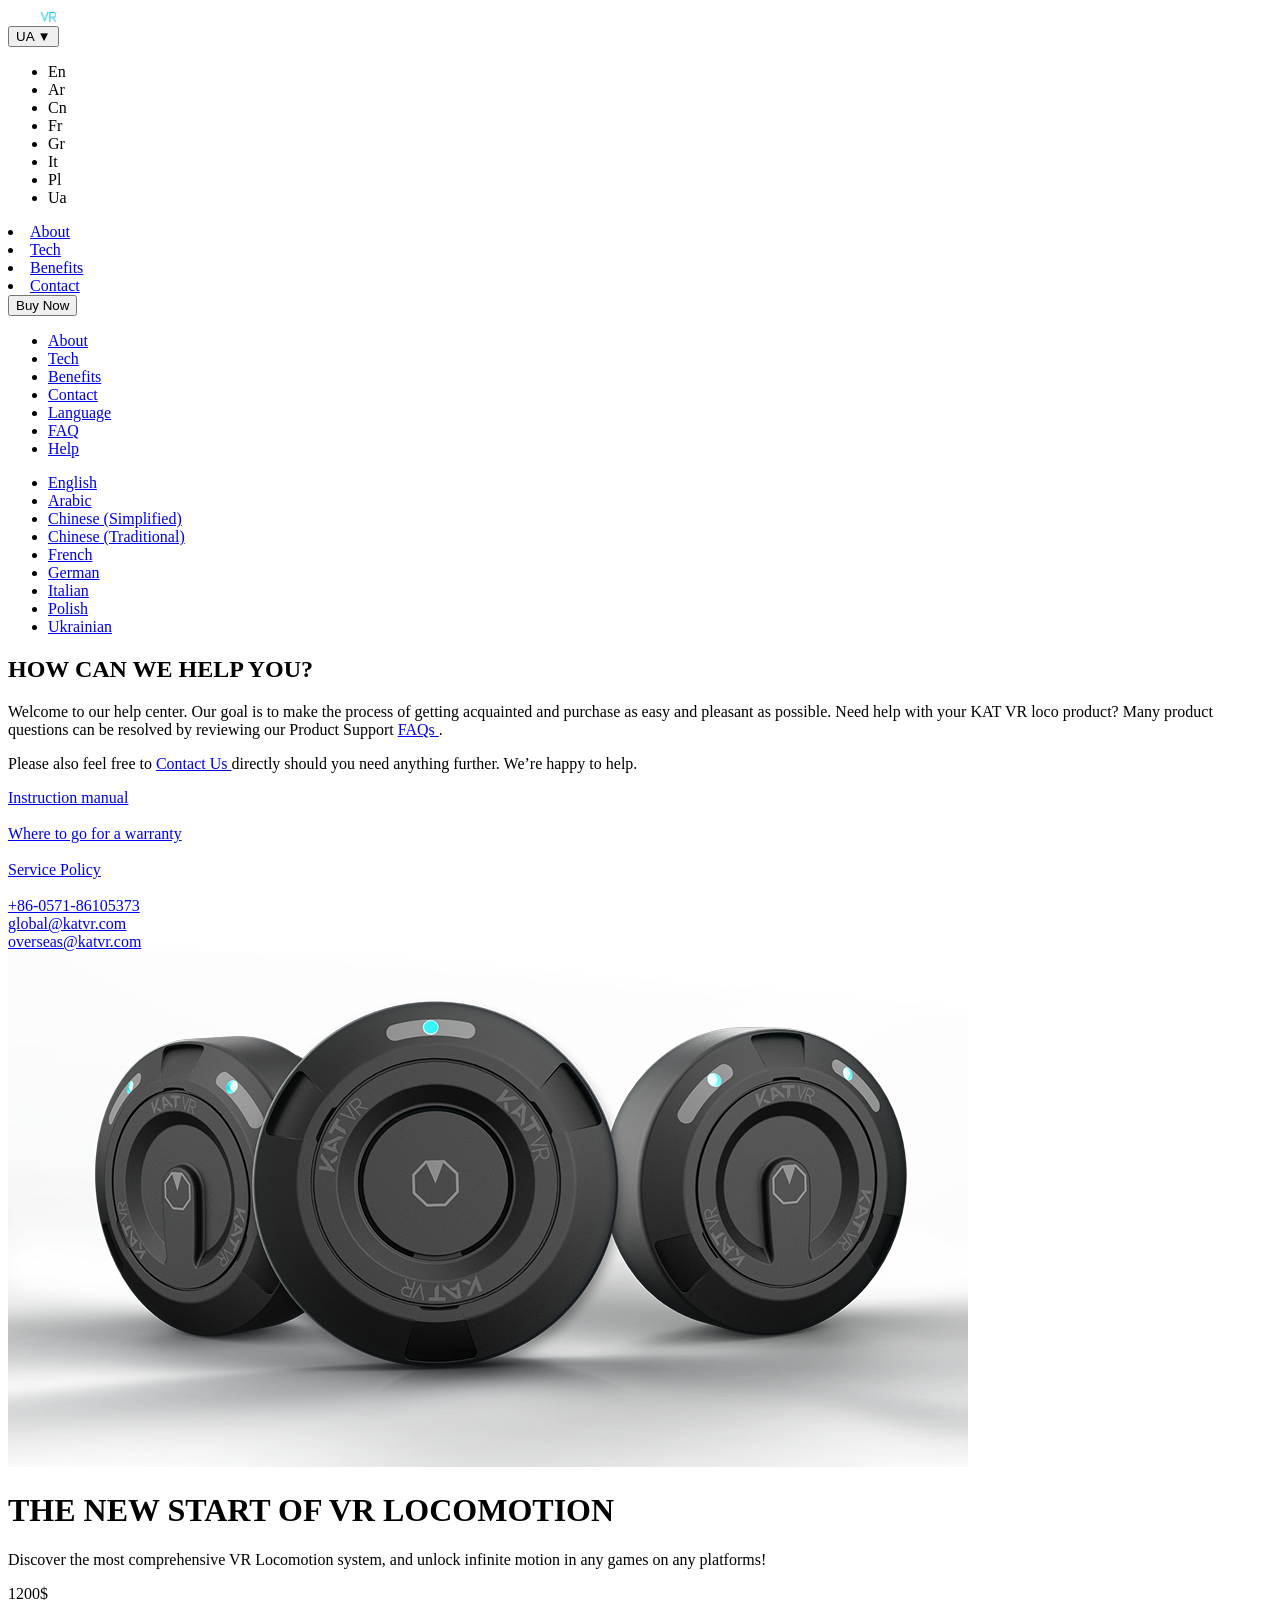
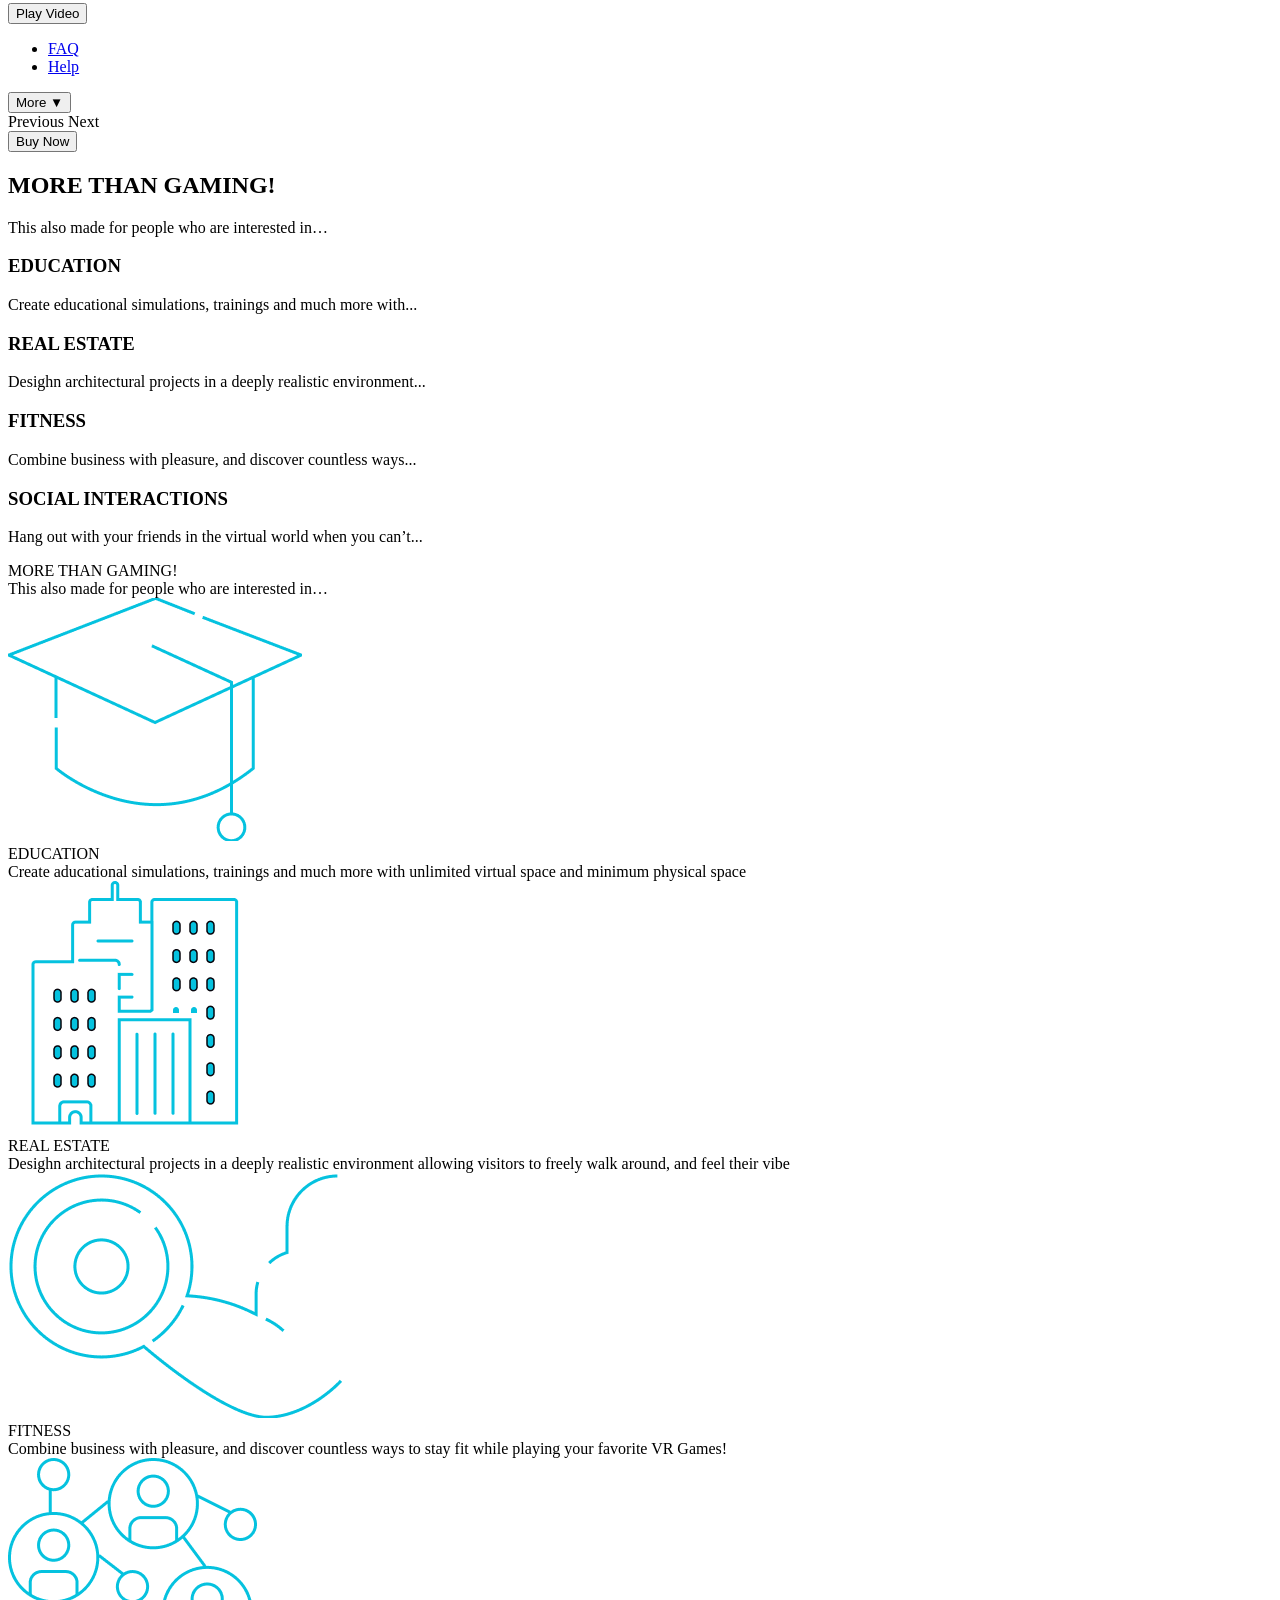
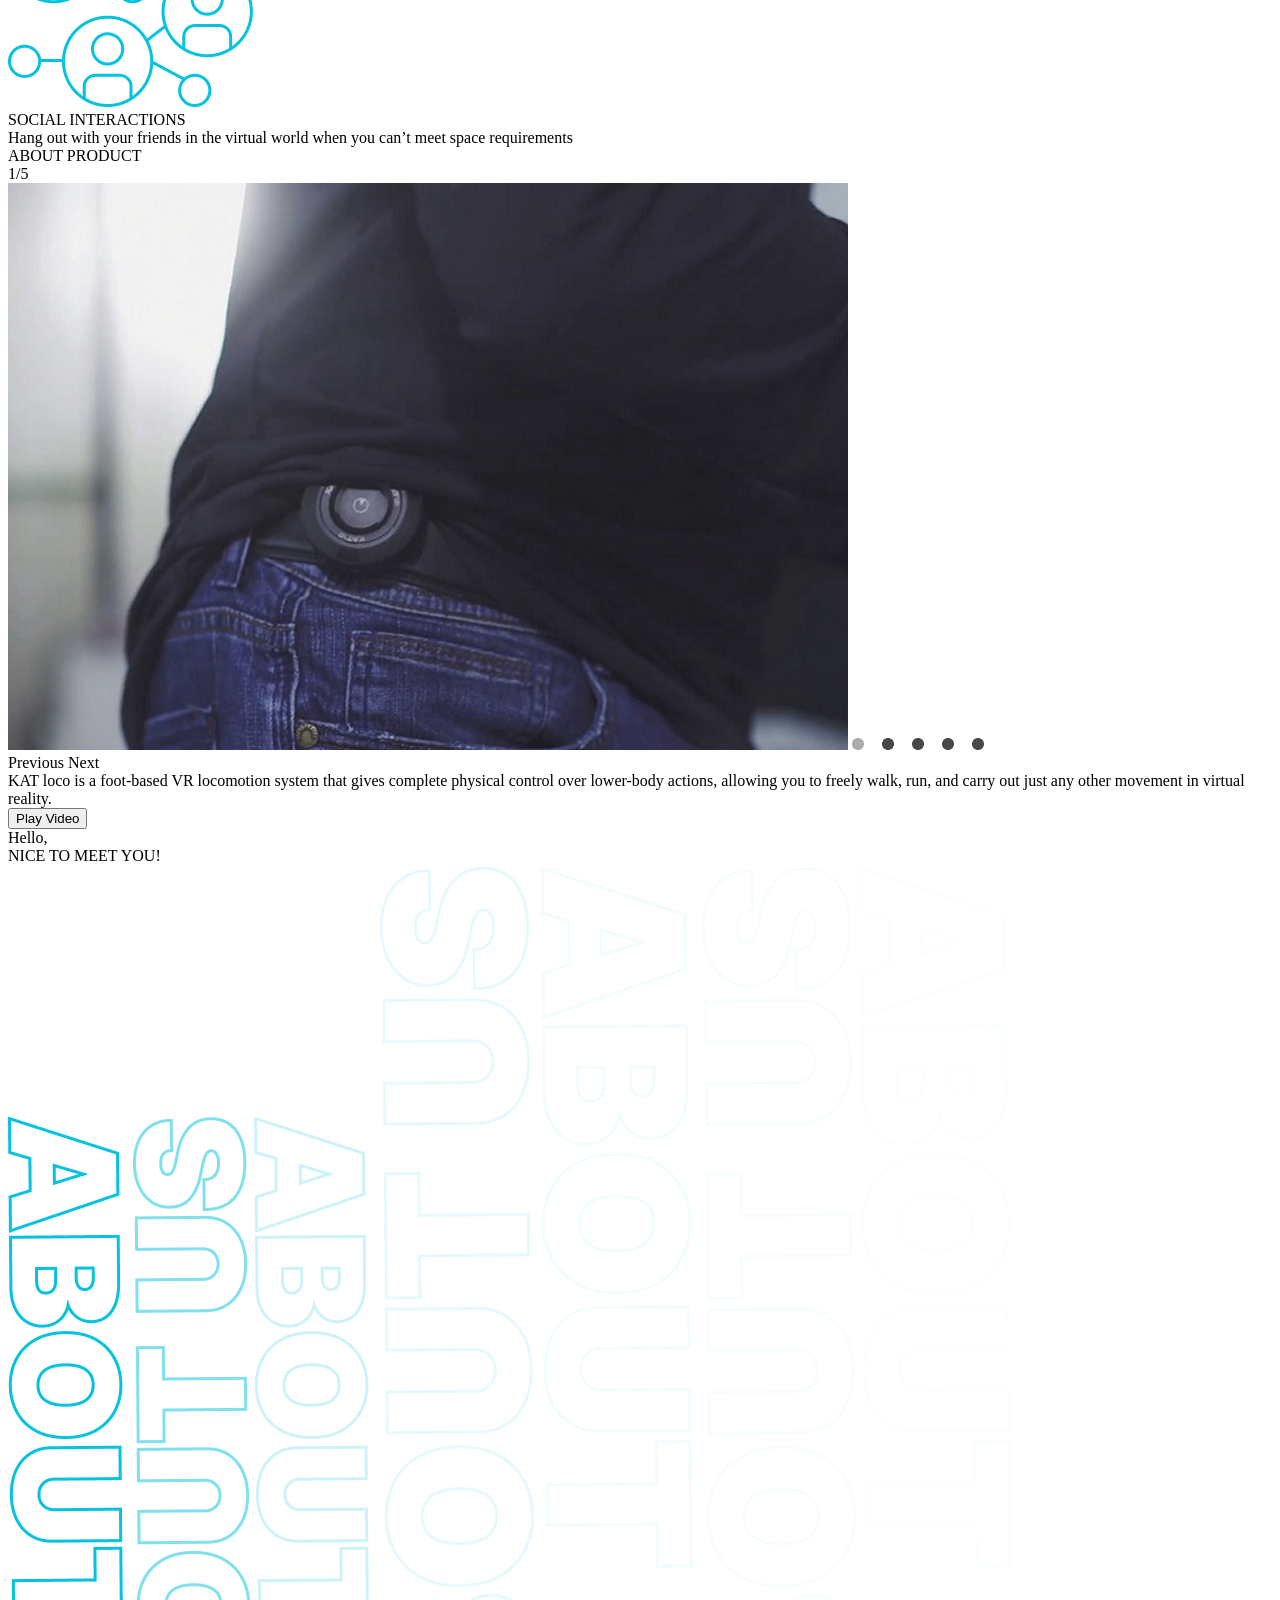
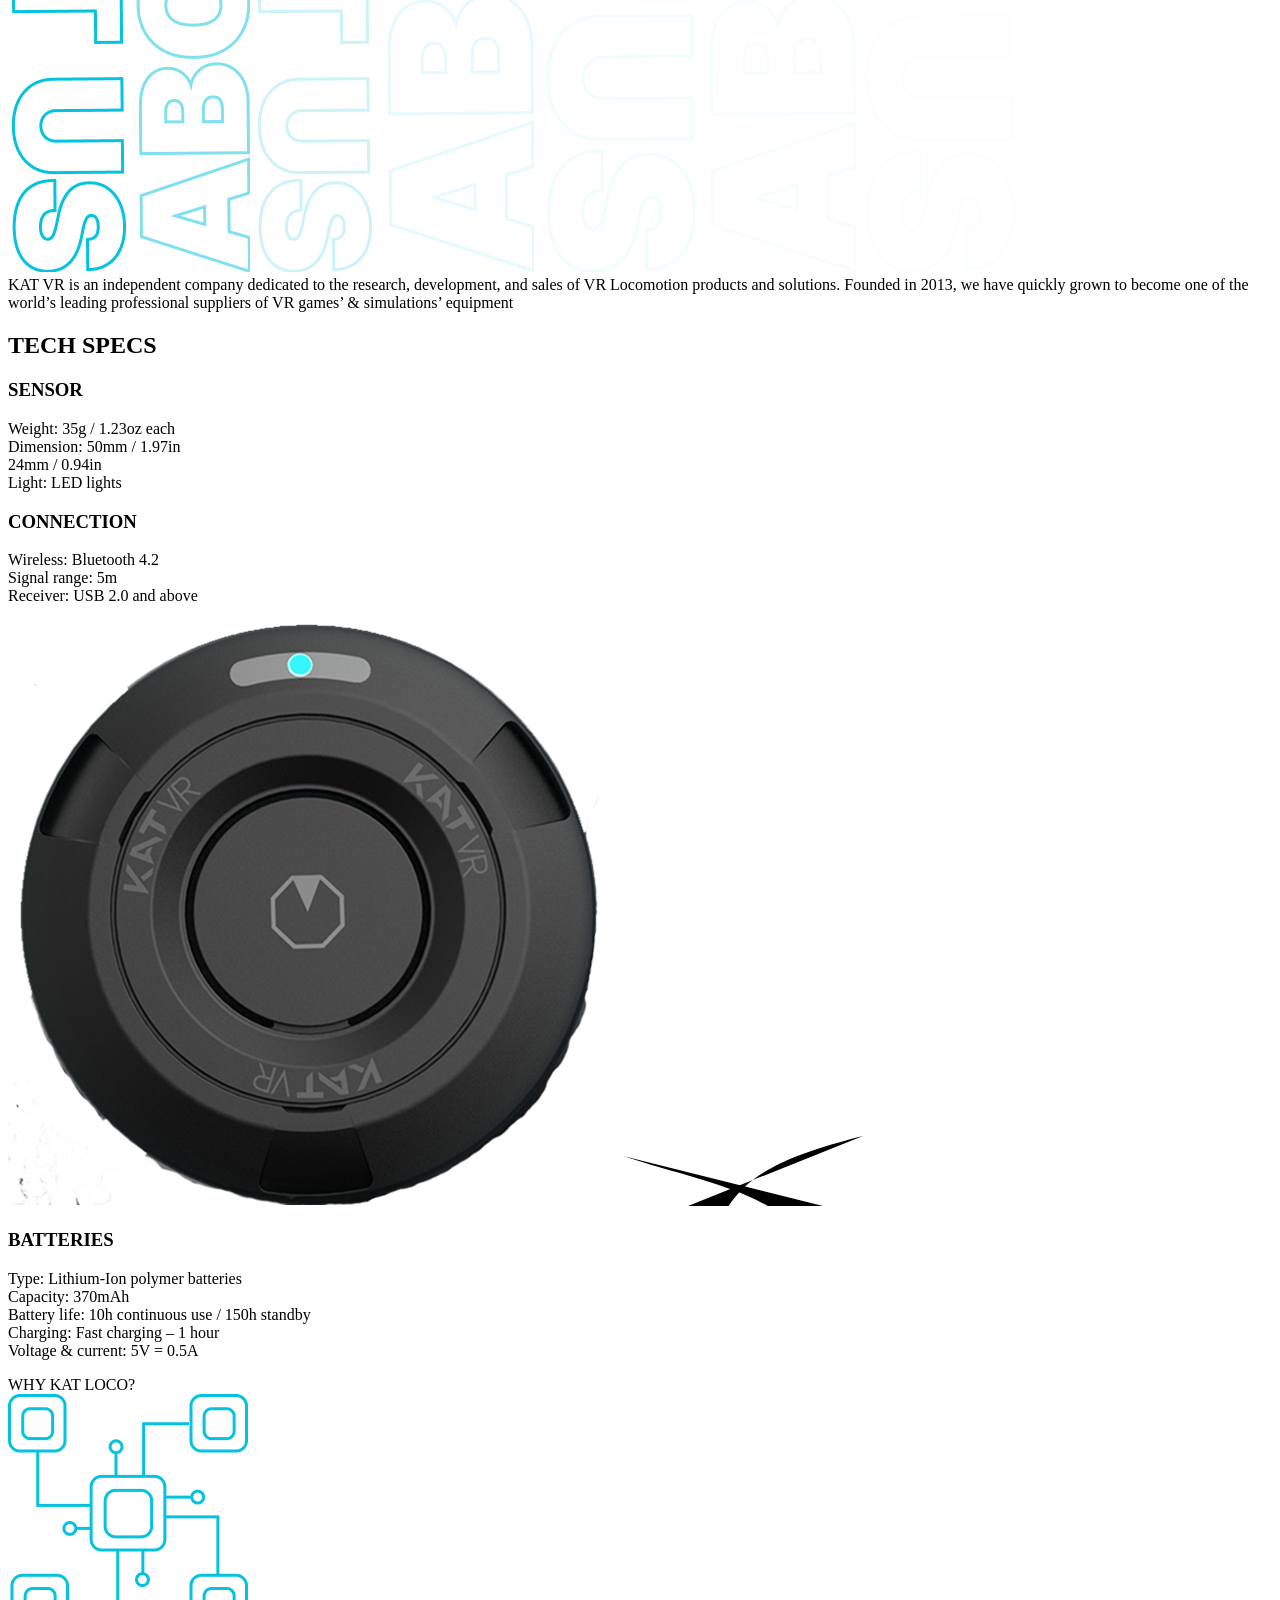
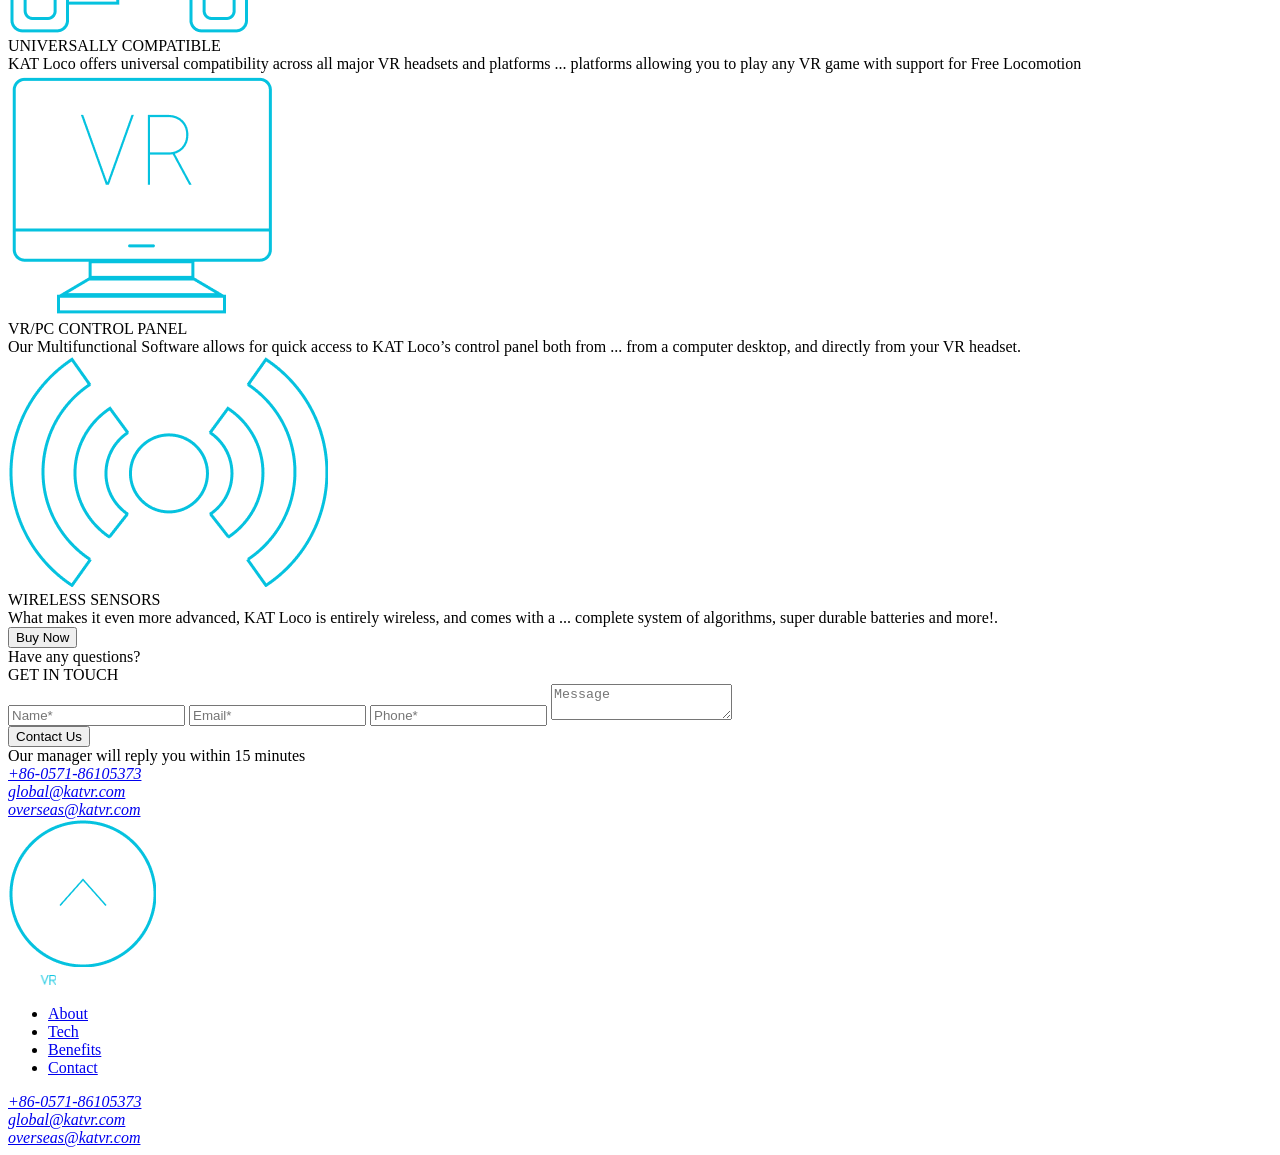
==== src/index.html @ 51b54839 "add task solution" ====
<!doctype html>
<html lang="en">
  <head>
    <meta charset="UTF-8" />
    <meta
      name="viewport"
      content="width=device-width, initial-scale=1.0"
    />
    <title>KatVR</title>

    <link
      rel="preconnect"
      href="https://fonts.googleapis.com"
    />

    <link
      rel="preconnect"
      href="https://fonts.gstatic.com"
    />

    <link
      href="https://fonts.googleapis.com/css2?family=Inter:ital,opsz,wght@0,14..32,100..900;1,14..32,100..900&family=Poppins:ital,wght@0,100;0,200;0,300;0,400;0,500;0,600;0,700;0,800;0,900;1,100;1,200;1,300;1,400;1,500;1,600;1,700;1,800;1,900&display=swap"
      rel="stylesheet"
    />

    <link
      rel="stylesheet"
      href="./styles/main.scss"
    />
    <script src="scripts/main.js"></script>
  </head>
  <body class="page__body">
    <header class="header">
      <div class="header__content">
        <div class="container">
          <div class="top__bar">
            <div class="top__wrapper--icon">
              <a
                href="#"
                class="top__bar__logo-link"
              >
                <img
                  src="./icons/KateVR--logo.svg"
                  alt="KateVR"
                  class="top__bar__logo"
                />
              </a>

              <div class="language-dropdown language-dropdown--header">
                <button
                  class="language-button language-button--header"
                  onclick="toggleLanguageDropdownHeader()"
                >
                  UA
                  <span class="arrow">▼</span>
                </button>
                <ul
                  class="language-menus"
                  id="languageMenuHeader"
                >
                  <li onclick="selectLanguageHeader('En')">En</li>
                  <li onclick="selectLanguageHeader('Ar')">Ar</li>
                  <li onclick="selectLanguageHeader('Cn')">Cn</li>
                  <li onclick="selectLanguageHeader('Fr')">Fr</li>
                  <li onclick="selectLanguageHeader('Gr')">Gr</li>
                  <li onclick="selectLanguageHeader('It')">It</li>
                  <li onclick="selectLanguageHeader('Pl')">Pl</li>
                  <li onclick="selectLanguageHeader('Ua')">Ua</li>
                </ul>
              </div>
            </div>

            <div class="top__second--wrapper">
              <li class="nav__item">
                <a
                  href="#About"
                  class="nav__link"
                >
                  About
                </a>
              </li>

              <li class="nav__item">
                <a
                  href="#Tech"
                  class="nav__link"
                >
                  Tech
                </a>
              </li>

              <li class="nav__item">
                <a
                  href="#Ben"
                  class="nav__link"
                >
                  Benefits
                </a>
              </li>

              <li class="nav__item">
                <a
                  href="#Contact"
                  class="nav__link"
                >
                  Contact
                </a>
              </li>
              <div class="button__primarys--wrapper">
                <button class="button--primarys">Buy Now</button>
              </div>
            </div>

            <div
              class="icon icon__menu"
              onclick="toggleMenu()"
            ></div>
          </div>

          <div
            class="menu"
            id="menu"
          >
            <div class="menu__wrapper--closed">
              <div
                class="icon icon__close"
                onclick="toggleMenu()"
              ></div>
            </div>
            <ul class="nav__list">
              <li class="nav__item">
                <a
                  href="#"
                  class="nav__link"
                >
                  About
                </a>
              </li>

              <li class="nav__item">
                <a
                  href="#"
                  class="nav__link"
                >
                  Tech
                </a>
              </li>

              <li class="nav__item">
                <a
                  href="#"
                  class="nav__link"
                >
                  Benefits
                </a>
              </li>

              <li class="nav__item">
                <a
                  href="#"
                  class="nav__link"
                >
                  Contact
                </a>
              </li>

              <li class="nav__item">
                <a
                  href="#"
                  onclick="toggleLanguageMenu()"
                  class="nav__link"
                >
                  Language
                </a>
              </li>

              <li class="nav__item">
                <a
                  href="#"
                  class="nav__link"
                >
                  FAQ
                </a>
              </li>

              <li class="nav__item">
                <a
                  href="#"
                  onclick="toggleHelpMenu()"
                  class="nav__link"
                >
                  Help
                </a>
              </li>
            </ul>
          </div>

          <!-- Language Menu -->
          <div
            class="language-menu"
            id="languageMenu"
          >
            <div class="menu__wrapper--closed">
              <div
                class="icon icon__close"
                onclick="toggleLanguageMenu()"
              ></div>
            </div>
            <ul class="nav__list">
              <li class="nav__item">
                <a
                  href="#"
                  class="nav__link"
                >
                  English
                </a>
              </li>

              <li class="nav__item">
                <a
                  href="#"
                  class="nav__link"
                >
                  Arabic
                </a>
              </li>

              <li class="nav__item">
                <a
                  href="#"
                  class="nav__link"
                >
                  Chinese (Simplified)
                </a>
              </li>

              <li class="nav__item">
                <a
                  href="#"
                  class="nav__link"
                >
                  Chinese (Traditional)
                </a>
              </li>

              <li class="nav__item">
                <a
                  href="#"
                  class="nav__link"
                >
                  French
                </a>
              </li>

              <li class="nav__item">
                <a
                  href="#"
                  class="nav__link"
                >
                  German
                </a>
              </li>

              <li class="nav__item">
                <a
                  href="#"
                  class="nav__link"
                >
                  Italian
                </a>
              </li>

              <li class="nav__item">
                <a
                  href="#"
                  class="nav__link"
                >
                  Polish
                </a>
              </li>

              <li class="nav__item">
                <a
                  href="#"
                  class="nav__link"
                >
                  Ukrainian
                </a>
              </li>
            </ul>
          </div>

          <!-- Help Menu -->
          <div
            class="help-menu"
            id="helpMenu"
          >
            <div class="menu__wrapper--closed">
              <div
                class="icon icon__close"
                onclick="toggleHelpMenu()"
              ></div>
            </div>
            <h2 class="header__help--tittle">
              HOW CAN WE
              <span class="header__other--color">HELP</span>
              YOU?
            </h2>
            <p class="header__help--about">
              Welcome to our help center. Our goal is to make the process of
              getting acquainted and purchase as easy and pleasant as possible.
              Need help with your KAT VR loco product? Many product questions
              can be resolved by reviewing our Product Support
              <a
                href="#"
                class="header__another--tittle"
              >
                FAQs
              </a>
              .
            </p>
            <p class="header__help--about">
              Please also feel free to
              <a
                href="#"
                class="header__another--tittle"
              >
                Contact Us
              </a>
              directly should you need anything further. We’re happy to help.
            </p>
            <a
              href="#"
              class="header__another--tittle"
            >
              Instruction manual
            </a>
            <br />
            <br />
            <a
              href="#"
              class="header__another--tittle"
            >
              Where to go for a warranty
            </a>
            <br />
            <br />
            <a
              href="#"
              class="header__another--tittle"
            >
              Service Policy
            </a>
            <br />
            <br />
            <a
              href="tel:+8657186105373"
              class="header__help--about"
            >
              +86-0571-86105373
            </a>
            <br />
            <a
              href="mailto:global@katvr.com"
              class="header__help--about"
            >
              global@katvr.com
            </a>
            <br />
            <a
              href="mailto:overseas@katvr.com"
              class="header__help--about"
            >
              overseas@katvr.com
            </a>
          </div>
          <div class="header__bottom--content">
            <img
              src="./images/header__logo.png"
              alt="Logo"
              class="header__logo"
            />

            <h1 class="header__title">
              THE NEW START OF
              <span class="header__main--otherclr">VR LOCOMOTION</span>
            </h1>
            <p class="header__text--paragraph">
              Discover the most comprehensive VR Locomotion system, and unlock
              infinite motion in any games on any platforms!
            </p>
            <div class="header__text--price">1200$</div>
            <button class="button--video">
              <span>Play Video</span>
            </button>

            <div class="bottom__bar--desk">
              <div class="bottom__wrapper--first">
                <ul class="nav__lists">
                  <li class="nav__item">
                    <a
                      href="#"
                      class="nav__link"
                    >
                      FAQ
                    </a>
                  </li>

                  <li class="nav__item">
                    <a
                      href="#"
                      onclick="toggleHelpMenu()"
                      class="nav__link"
                    >
                      Help
                    </a>
                  </li>
                </ul>
              </div>
              <div class="bottom__wrapper--second">
                <button class="bottom__button--top">
                  More
                  <span class="button--arrow--top">▼</span>
                </button>
              </div>
              <div class="bottom__wrapper--third">
                <div class="nav-buttons">
                  <span class="nav-prev">Previous</span>
                  <span class="nav-next">Next</span>
                </div>

                <div class="progress-bar">
                  <div class="progress-fill"></div>
                </div>
              </div>
            </div>
            <button class="button--primary">Buy Now</button>
          </div>
        </div>
      </div>
    </header>
    <main class="main">
      <div class="gaming">
        <div class="container">
          <div class="gaming__content--mobile">
            <h2 class="gaming__section--title">
              MORE THAN
              <span class="gaming__main--otherclr">GAMING!</span>
            </h2>
            <p class="gaming__section--subtitle">
              This also made for people who are interested in…
            </p>
            <div class="gaming__mobile--block1">
              <h3 class="gaming__section--heading">EDUCATION</h3>
              <p class="gaming__text--paragraph">
                Create educational simulations, trainings and much more with...
              </p>
            </div>
            <div class="gaming__mobile--block2">
              <h3 class="gaming__section--heading">REAL ESTATE</h3>
              <p class="gaming__text--paragraph">
                Desighn architectural projects in a deeply realistic
                environment...
              </p>
            </div>
            <div class="gaming__mobile--block3">
              <h3 class="gaming__section--heading">FITNESS</h3>
              <p class="gaming__text--paragraph">
                Combine business with pleasure, and discover countless ways...
              </p>
            </div>
            <div class="gaming__mobile--block4">
              <h3 class="gaming__section--heading">SOCIAL INTERACTIONS</h3>
              <p class="gaming__text--paragraph">
                Hang out with your friends in the virtual world when you
                can’t...
              </p>
            </div>
          </div>
          <div class="gaming__content--more">
            <div class="gaming__main--tittle">
              MORE THAN
              <span class="gaming__main--otherclr">GAMING!</span>
            </div>
            <div class="gaming__main--about">
              This also made for people who are interested in…
            </div>
            <div class="gaming__block--first">
              <img
                src="./images/gaming--first.png"
                alt="gaming"
                class="gaming__img"
              />
              <div class="gaming__main__about">EDUCATION</div>
              <div class="gaming__main--text">
                Create aducational simulations, trainings and much more with
                unlimited virtual space and minimum physical space
              </div>
            </div>
            <div class="gaming__block--second">
              <img
                src="./images/gaming--second.png"
                alt="gaming"
                class="gaming__img"
              />
              <div class="gaming__main__about">REAL ESTATE</div>
              <div class="gaming__main--text">
                Desighn architectural projects in a deeply realistic environment
                allowing visitors to freely walk around, and feel their vibe
              </div>
            </div>
            <div class="gaming__block--third">
              <img
                src="./images/gaming--third.png"
                alt="gaming"
                class="gaming__img"
              />
              <div class="gaming__main__about">FITNESS</div>
              <div class="gaming__main--text">
                Combine business with pleasure, and discover countless ways to
                stay fit while playing your favorite VR Games!
              </div>
            </div>
            <div class="gaming__block--fourth">
              <img
                src="./images/gaming--fourth.png"
                alt="gaming"
                class="gaming__img"
              />
              <div class="gaming__main__about">SOCIAL INTERACTIONS</div>
              <div class="gaming__main--text">
                Hang out with your friends in the virtual world when you can’t
                meet space requirements
              </div>
            </div>
          </div>
        </div>
      </div>

      <div class="about">
        <div class="container">
          <div
            class="about__content"
            id="About"
          >
            <div class="about__tittle">
              ABOUT
              <span class="about__other--tittle">PRODUCT</span>
            </div>

            <div class="about__number">1/5</div>
            <div class="about__image--wrapper">
              <img
                src="./images/about--img.png"
                alt="about--img"
                class="about__image"
              />
              <img
                src="./images/bottom--group.png"
                alt="bottom--about"
                class="about--bottom"
              />
            </div>

            <div class="about__nav--button">
              <div class="nav-buttons">
                <span class="nav-prev">Previous</span>
                <span class="nav-next">Next</span>
              </div>

              <div class="progress-bar">
                <div class="progress-fill"></div>
              </div>
            </div>

            <div class="about__text">
              KAT loco is a foot-based VR locomotion system that gives complete
              physical control over lower-body actions, allowing you to freely
              walk, run, and carry out just any other movement in virtual
              reality.
            </div>
            <button class="button--video">
              <span>Play Video</span>
            </button>
          </div>
        </div>
      </div>
      <div class="improve">
        <div class="container">
          <div class="improve__content">
            <div class="improve__simple--tittle">Hello,</div>
            <div class="improve__main--tittle">
              NICE TO MEET
              <span class="improve__other--tittle">YOU!</span>
            </div>
            <div class="improve__image--wrapper">
              <img
                src="./images/ABOUT US-first.png"
                alt="improve__img"
                class="improve__image--first"
              />

              <img
                src="./images/ABOUT US-second.png"
                alt="improve__img"
                class="improve__image--second"
              />

              <img
                src="./images/ABOUT US-third.png"
                alt="improve__img"
                class="improve__image--third"
              />

              <img
                src="./images/ABOUT US-fourth.png"
                alt="improve__img"
                class="improve__image--fourth"
              />

              <img
                src="./images/ABOUT US-fifth.png"
                alt="improve__img"
                class="improve__image--fifth"
              />

              <img
                src="./images/ABOUT US-sixth.png"
                alt="improve__img"
                class="improve__image--sixth"
              />

              <img
                src="./images/ABOUT US-seventh.png"
                alt="improve__img"
                class="improve__image--seventh"
              />
            </div>
            <div class="improve__about">
              KAT VR is an independent company dedicated to the research,
              development, and sales of VR Locomotion products and solutions.
              Founded in 2013, we have quickly grown to become one of the
              world’s leading professional suppliers of VR games’ & simulations’
              equipment
            </div>
          </div>
        </div>
      </div>

      <section
        class="tech"
        id="Tech"
      >
        <div class="container">
          <h2 class="tech__title">
            <span>TECH</span>
            SPECS
          </h2>

          <div class="tech__container">
            <!-- Ліва колонка -->
            <div class="tech__info tech__info--left">
              <div class="tech__block tech__block--sensor">
                <h3 class="tech__block-title">SENSOR</h3>
                <p class="tech__block-text">
                  Weight: 35g / 1.23oz each
                  <br />
                  Dimension: 50mm / 1.97in
                  <br />
                  24mm / 0.94in
                  <br />
                  Light: LED lights
                </p>
              </div>

              <div class="tech__block tech__block--connection">
                <h3 class="tech__block-title">CONNECTION</h3>
                <p class="tech__block-text">
                  Wireless: Bluetooth 4.2
                  <br />
                  Signal range: 5m
                  <br />
                  Receiver: USB 2.0 and above
                </p>
              </div>
            </div>

            <!-- Центральне зображення -->
            <div class="tech__image-wrapper">
              <img
                src="./images/tech--img.png"
                alt="Device"
                class="tech__image"
              />

              <svg
                class="tech__svg"
                xmlns="http://www.w3.org/2000/svg"
              >
                <!-- Ліва дуга -->
                <path
                  class="tech__path tech__path--left"
                  d="M260 80 C180 100, 140 120, 120 160 L60 160"
                />
                <!-- Права дуга -->
                <path
                  class="tech__path tech__path--right"
                  d="M20 100 C80 120, 140 130, 180 160 L260 160"
                />
              </svg>

              <span class="tech__dop tech__dop--sensor"></span>
              <span class="tech__dop tech__dop--connection"></span>
              <span class="tech__dop tech__dop--battery"></span>

              <div class="tech__dot--desktop">
                <span class="tech__dot tech__dot--sensor"></span>
                <span class="tech__dot tech__dots--sensors"></span>
                <span class="tech__dot tech__dot--connection"></span>
                <span class="tech__dot tech__dots--connections"></span>
                <span class="tech__dot tech__dot--battery"></span>
                <span class="tech__dot tech__dots--batterys"></span>

                <span class="tech__line tech__line--sensor"></span>
                <span class="tech__line tech__line--connection"></span>
                <span class="tech__line tech__line--connections"></span>
                <span class="tech__line tech__line--battery"></span>
              </div>
            </div>

            <!-- Права колонка -->
            <div class="tech__info tech__info--right">
              <div class="tech__block tech__block--battery">
                <h3 class="tech__block-title">BATTERIES</h3>
                <p class="tech__block-text">
                  Type: Lithium-Ion polymer batteries
                  <br />
                  Capacity: 370mAh
                  <br />
                  Battery life: 10h continuous use / 150h standby
                  <br />
                  Charging: Fast charging – 1 hour
                  <br />
                  Voltage & current: 5V = 0.5A
                </p>
              </div>
            </div>
          </div>
        </div>
      </section>

      <section
        class="why"
        id="Ben"
      >
        <div class="container">
          <div class="why__content">
            <div class="why__main--tittle">
              WHY
              <span class="why__main__othrttl">KAT LOCO?</span>
            </div>
            <div class="why__block--first">
              <img
                src="./images/why--1.png"
                alt="why--image"
                class="why__image"
              />
              <div class="why__tittle">UNIVERSALLY COMPATIBLE</div>
              <div class="why__about">
                KAT Loco offers universal compatibility across all major VR
                headsets and platforms
                <span class="why__stop__letters">...</span>
                <span class="why__more__letters">
                  platforms allowing you to play any VR game with support for
                  Free Locomotion
                </span>
              </div>
            </div>
            <div class="why__block--second">
              <img
                src="./images/why--2.png"
                alt="why--image"
                class="why__image"
              />
              <div class="why__tittle">VR/PC CONTROL PANEL</div>
              <div class="why__about">
                Our Multifunctional Software allows for quick access to KAT
                Loco’s control panel both from
                <span class="why__stop__letters">...</span>
                <span class="why__more__letters">
                  from a computer desktop, and directly from your VR headset.
                </span>
              </div>
            </div>
            <div class="why__block--third">
              <img
                src="./images/why--3.png"
                alt="why--image"
                class="why__image"
              />
              <div class="why__tittle">WIRELESS SENSORS</div>
              <div class="why__about">
                What makes it even more advanced, KAT Loco is entirely wireless,
                and comes with a
                <span class="why__stop__letters">...</span>
                <span class="why__more__letters">
                  complete system of algorithms, super durable batteries and
                  more!.
                </span>
              </div>
            </div>
            <div class="why__button--wrapper">
              <button class="why__button">Buy Now</button>
            </div>
          </div>
        </div>
      </section>
      <div
        class="contact"
        id="Contacts"
      >
        <div class="container">
          <div
            class="contact__content"
            id="Contact"
          >
            <div class="contact__about--tittle">Have any questions?</div>
            <div class="contact__main--tittle">
              GET IN
              <span class="contact__other--tittle">TOUCH</span>
            </div>
            <form
              id="subscribeForm"
              class="contact__form"
              onsubmit="this.reset(); return false;"
            >
              <input
                name="name"
                type="text"
                class="contact__input"
                id="nameInput"
                placeholder="Name*"
                required
              />

              <input
                name="email"
                type="email"
                class="contact__input"
                id="emailInput"
                placeholder="Email*"
                required
              />

              <input
                name="phone"
                type="text"
                class="contact__input"
                id="phoneInput"
                placeholder="Phone*"
                required
              />

              <textarea
                name="message"
                class="contact__message"
                id="messageInput"
                placeholder="Message"
                required
              ></textarea>
            </form>

            <div class="contact__button--wrapper">
              <button
                type="submit"
                class="contact__button"
              >
                <span class="contact__button--tittle">Contact Us</span>
              </button>
            </div>
            <div class="contact__bottom">
              Our manager will reply you within 15 minutes
            </div>
            <address class="contact__desk--location">
              <a href="tel:+8657186105373">+86-0571-86105373</a>
              <br />
              <a href="mailto:global@katvr.com">global@katvr.com</a>
              <br />
              <a href="mailto:overseas@katvr.com">overseas@katvr.com</a>
            </address>

            <img
              src="/src/icons/contact--up.png"
              alt="arrow--email"
              class="scroll-arrow"
              onclick="window.scrollTo({ top: 0, behavior: 'smooth' })"
            />
          </div>
        </div>
      </div>
    </main>
    <footer class="footer">
      <div class="container">
        <div class="footer__content">
          <div class="footer__image--wrapper">
            <img
              src="./icons/KateVR--logo.svg"
              alt="footer__img"
              class="footer__image"
            />
          </div>

          <div class="footer__nav">
            <ul class="nav__list">
              <li class="nav__item">
                <a
                  href="#About"
                  class="nav__link"
                >
                  About
                </a>
              </li>

              <li class="nav__item">
                <a
                  href="#Tech"
                  class="nav__link"
                >
                  Tech
                </a>
              </li>

              <li class="nav__item">
                <a
                  href="#Ben"
                  class="nav__link"
                >
                  Benefits
                </a>
              </li>

              <li class="nav__item">
                <a
                  href="#Contact"
                  class="nav__link"
                >
                  Contact
                </a>
              </li>
            </ul>
          </div>
          <address class="footer__contact--block">
            <a href="tel:+8657186105373">+86-0571-86105373</a>
            <br />
            <a href="mailto:global@katvr.com">global@katvr.com</a>
            <br />
            <a href="mailto:overseas@katvr.com">overseas@katvr.com</a>
          </address>

          <div class="footer__icons--media">
            <a
              href="https://facebook.com"
              target="_blank"
              class="footer__facebook"
            ></a>

            <a
              href="https://twitter.com"
              target="_blank"
              class="footer__twitter"
            ></a>

            <a
              href="https://youtube.com"
              target="_blank"
              class="footer__youtube"
            ></a>

            <a
              href="https://reddit.com"
              target="_blank"
              class="footer__reddit"
            ></a>
          </div>
        </div>
      </div>
    </footer>
    <script>
      // Випадаюче меню мов (в header)
      function toggleLanguageDropdownHeader() {
        const menu = document.getElementById('languageMenuHeader');
        menu.style.display = menu.style.display === 'block' ? 'none' : 'block';
      }

      function selectLanguageHeader(lang) {
        document.querySelector('.top__bar .language-button').innerHTML =
          `${lang} <span class="arrow">▼</span>`;
        document.getElementById('languageMenuHeader').style.display = 'none';
        console.log('Обрано мову (хедер):', lang);
      }

      window.toggleLanguageDropdown = toggleLanguageDropdown;
      window.selectLanguage = selectLanguage;
      window.toggleLanguageDropdownHeader = toggleLanguageDropdownHeader;
      window.selectLanguageHeader = selectLanguageHeader;

      const plusButtons = document.querySelectorAll('.tech__plus');
      const blocks = document.querySelectorAll('.tech__block');
      const info = document.querySelector('.tech__info');

      plusButtons.forEach((btn) => {
        btn.addEventListener('click', () => {
          const target = btn.dataset.target;
          info.style.display = 'block';

          blocks.forEach((block) =>
            block.classList.remove('tech__block--active'),
          );
          document.getElementById(target).classList.add('tech__block--active');
        });
      });

      const form = document.getElementById('subscribeForm');
      const emailInput = document.getElementById('emailInput');
      const nameInput = document.getElementById('nameInput');
      const phoneInput = document.getElementById('phoneInput');
      const subscribeBtn = document.getElementById('subscribeBtn');

      if (form && emailInput && nameInput && phoneInput && subscribeBtn) {
        subscribeBtn.addEventListener('click', function (e) {
          e.preventDefault(); // не оновлюємо сторінку

          if (!emailInput.checkValidity()) {
            message.textContent = 'Please, fill your email.';
            emailInput.focus();
            return;
          }
          if (!nameInput.checkValidity()) {
            message.textContent = 'Please, fill your name';
            nameInput.focus();
            return;
          }
          if (!phoneInput.checkValidity()) {
            message.textContent = 'Please, fill your number.';
            phoneInput.focus();
            return;
          }

          form.reset(); // очищення поля
        });
      }
      // Закриття обох дропдаунів при кліку поза ними
      document.addEventListener('click', function (e) {
        const dropdownAside = document.querySelector(
          'aside .language-dropdown',
        );
        const dropdownHeader = document.querySelector(
          '.top__bar .language-dropdown',
        );

        if (dropdownAside && !dropdownAside.contains(e.target)) {
          const asideMenu = document.getElementById('languageMenu');
          if (asideMenu) asideMenu.style.display = 'none';
        }

        if (dropdownHeader && !dropdownHeader.contains(e.target)) {
          const headerMenu = document.getElementById('languageMenuHeader');
          if (headerMenu) headerMenu.style.display = 'none';
        }
      });

      function toggleMenu() {
        document.getElementById('menu').classList.toggle('open');
      }
      function toggleLanguageMenu() {
        document.getElementById('languageMenu').classList.toggle('open');
      }
      function toggleHelpMenu() {
        document.getElementById('helpMenu').classList.toggle('open');
      }
    </script>
  </body>
</html>
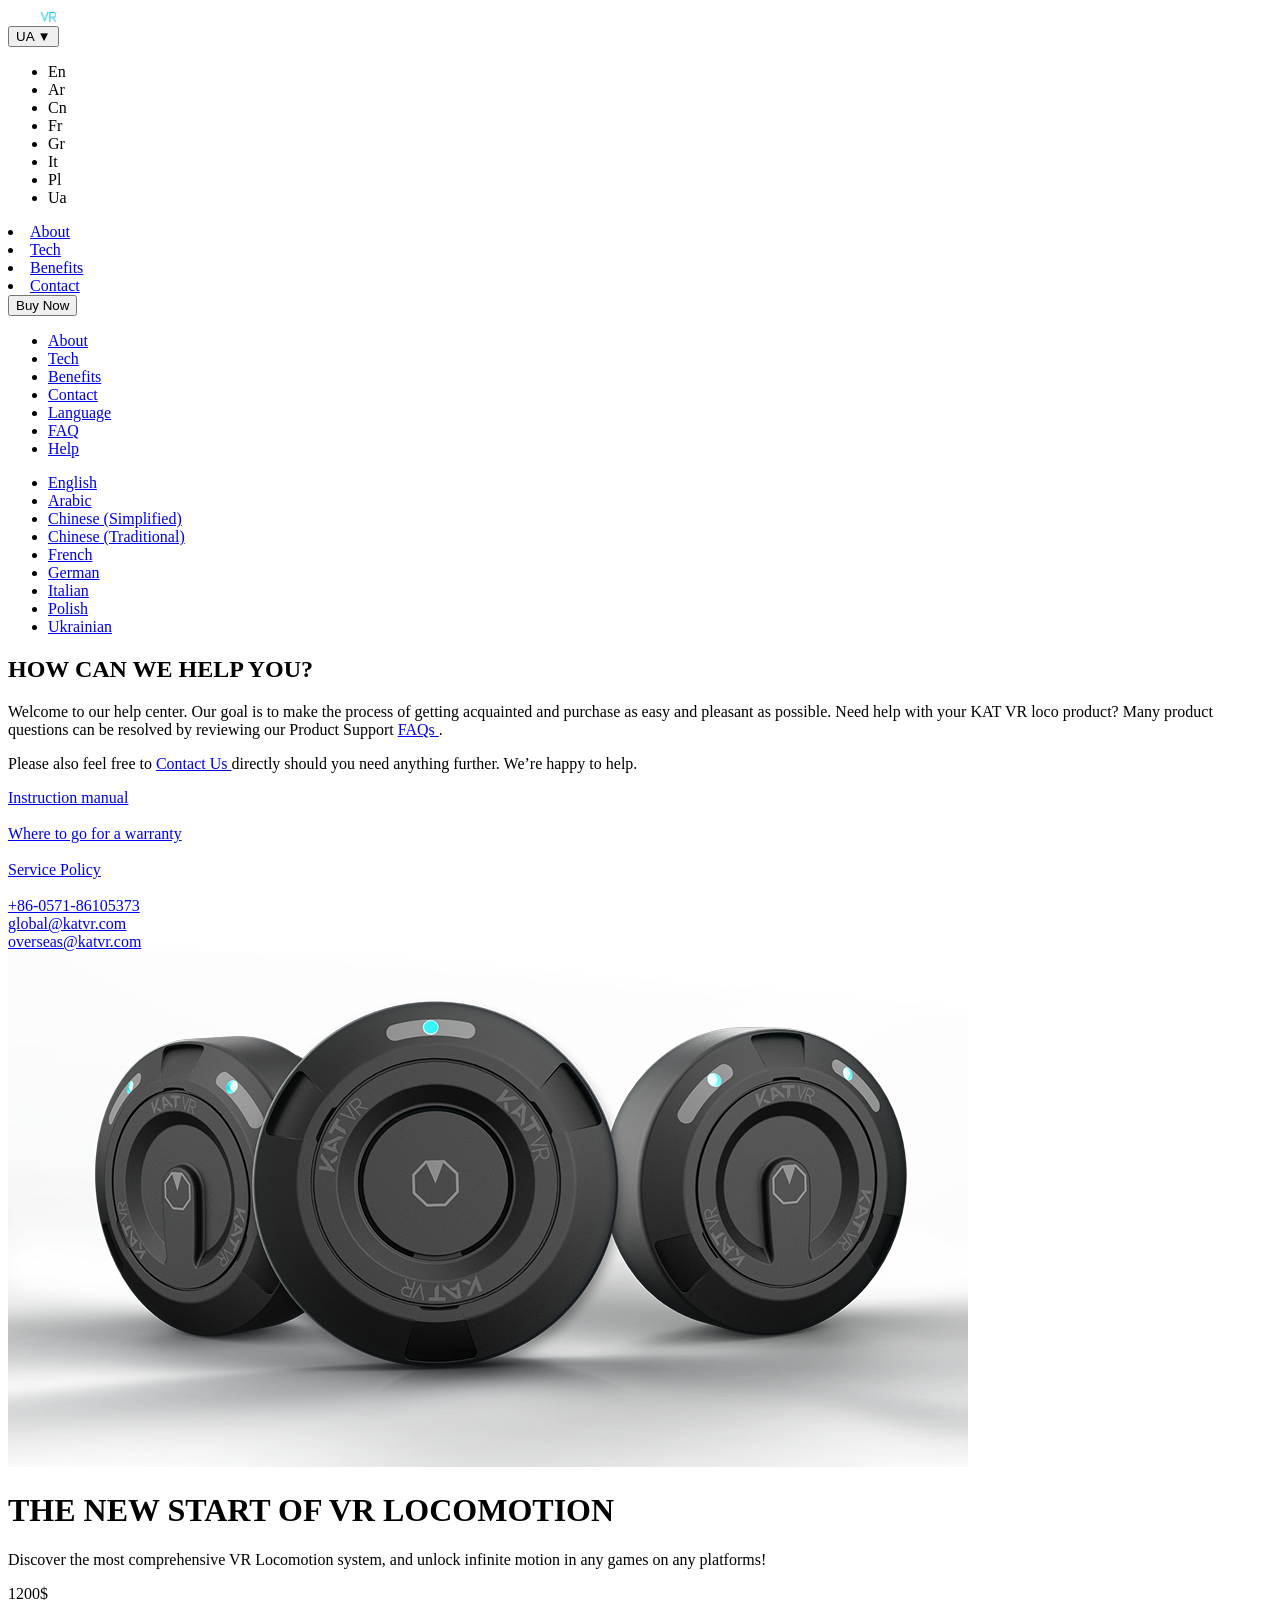
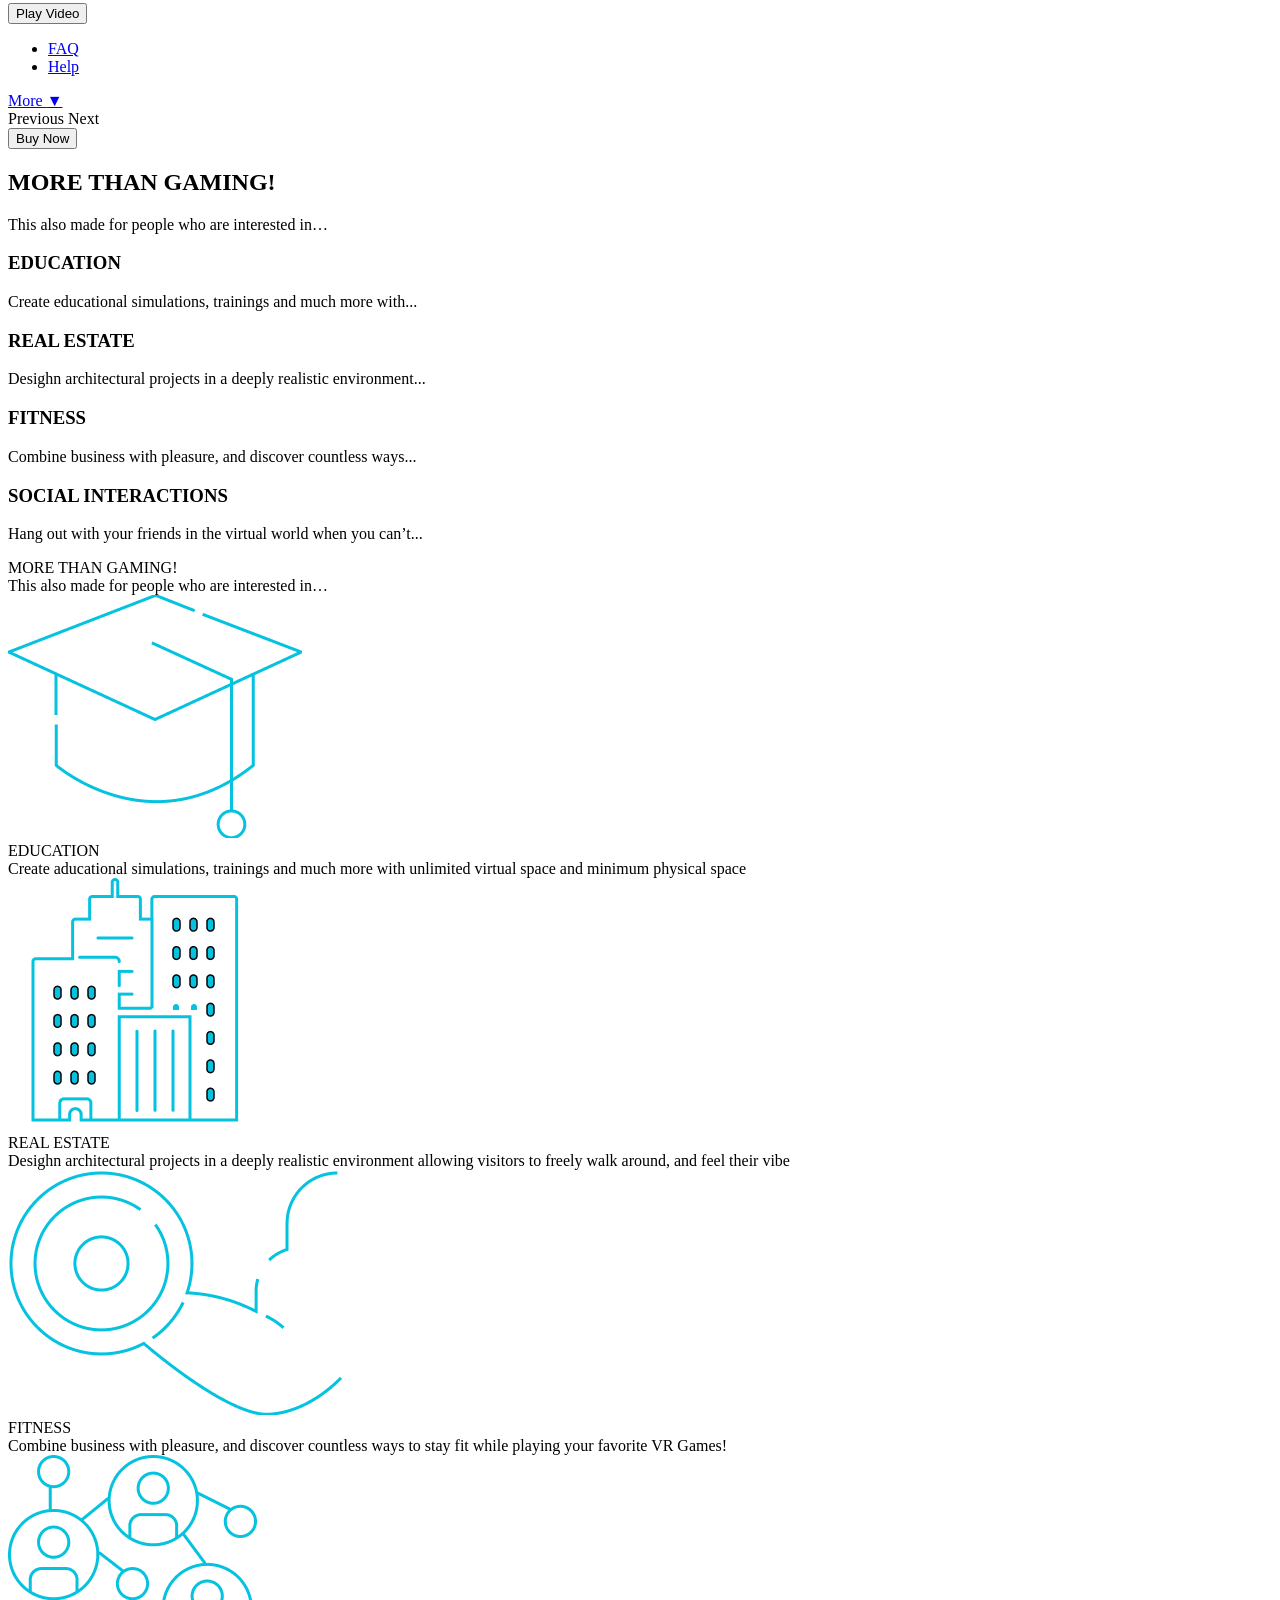
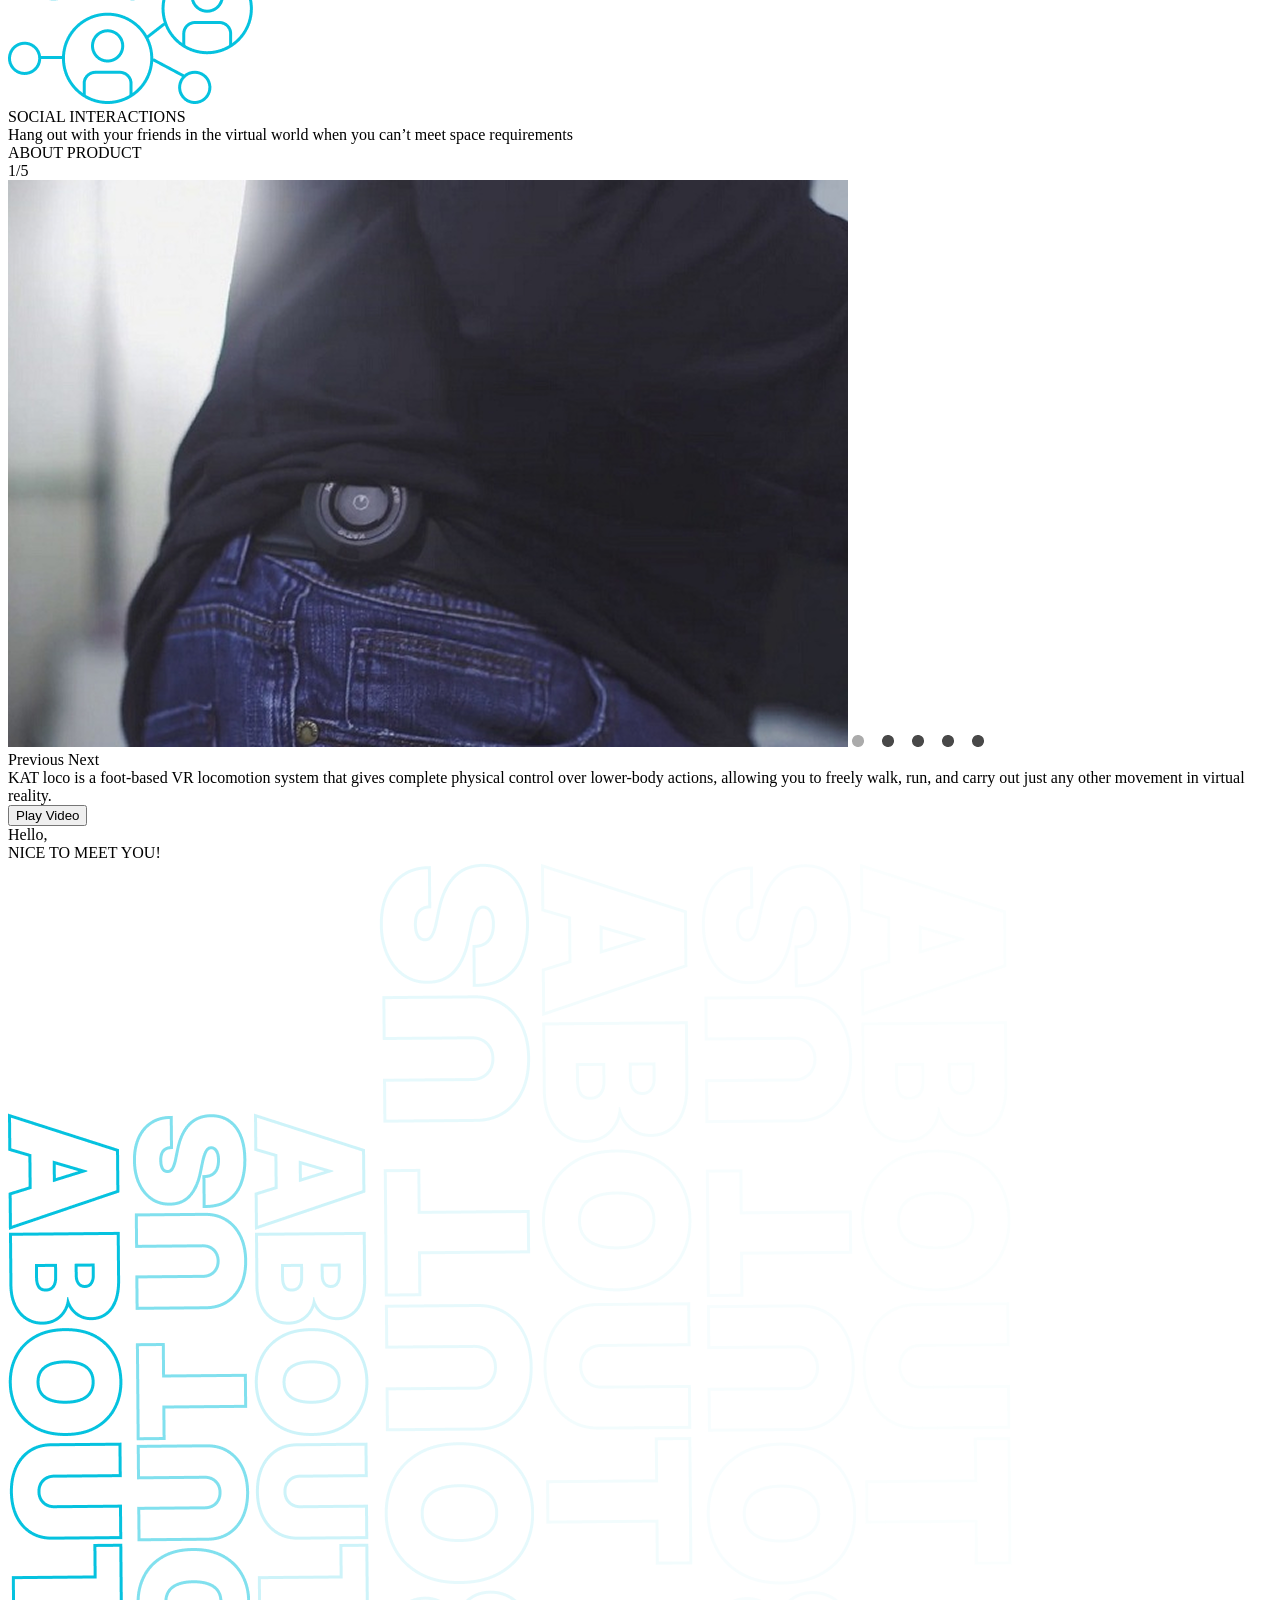
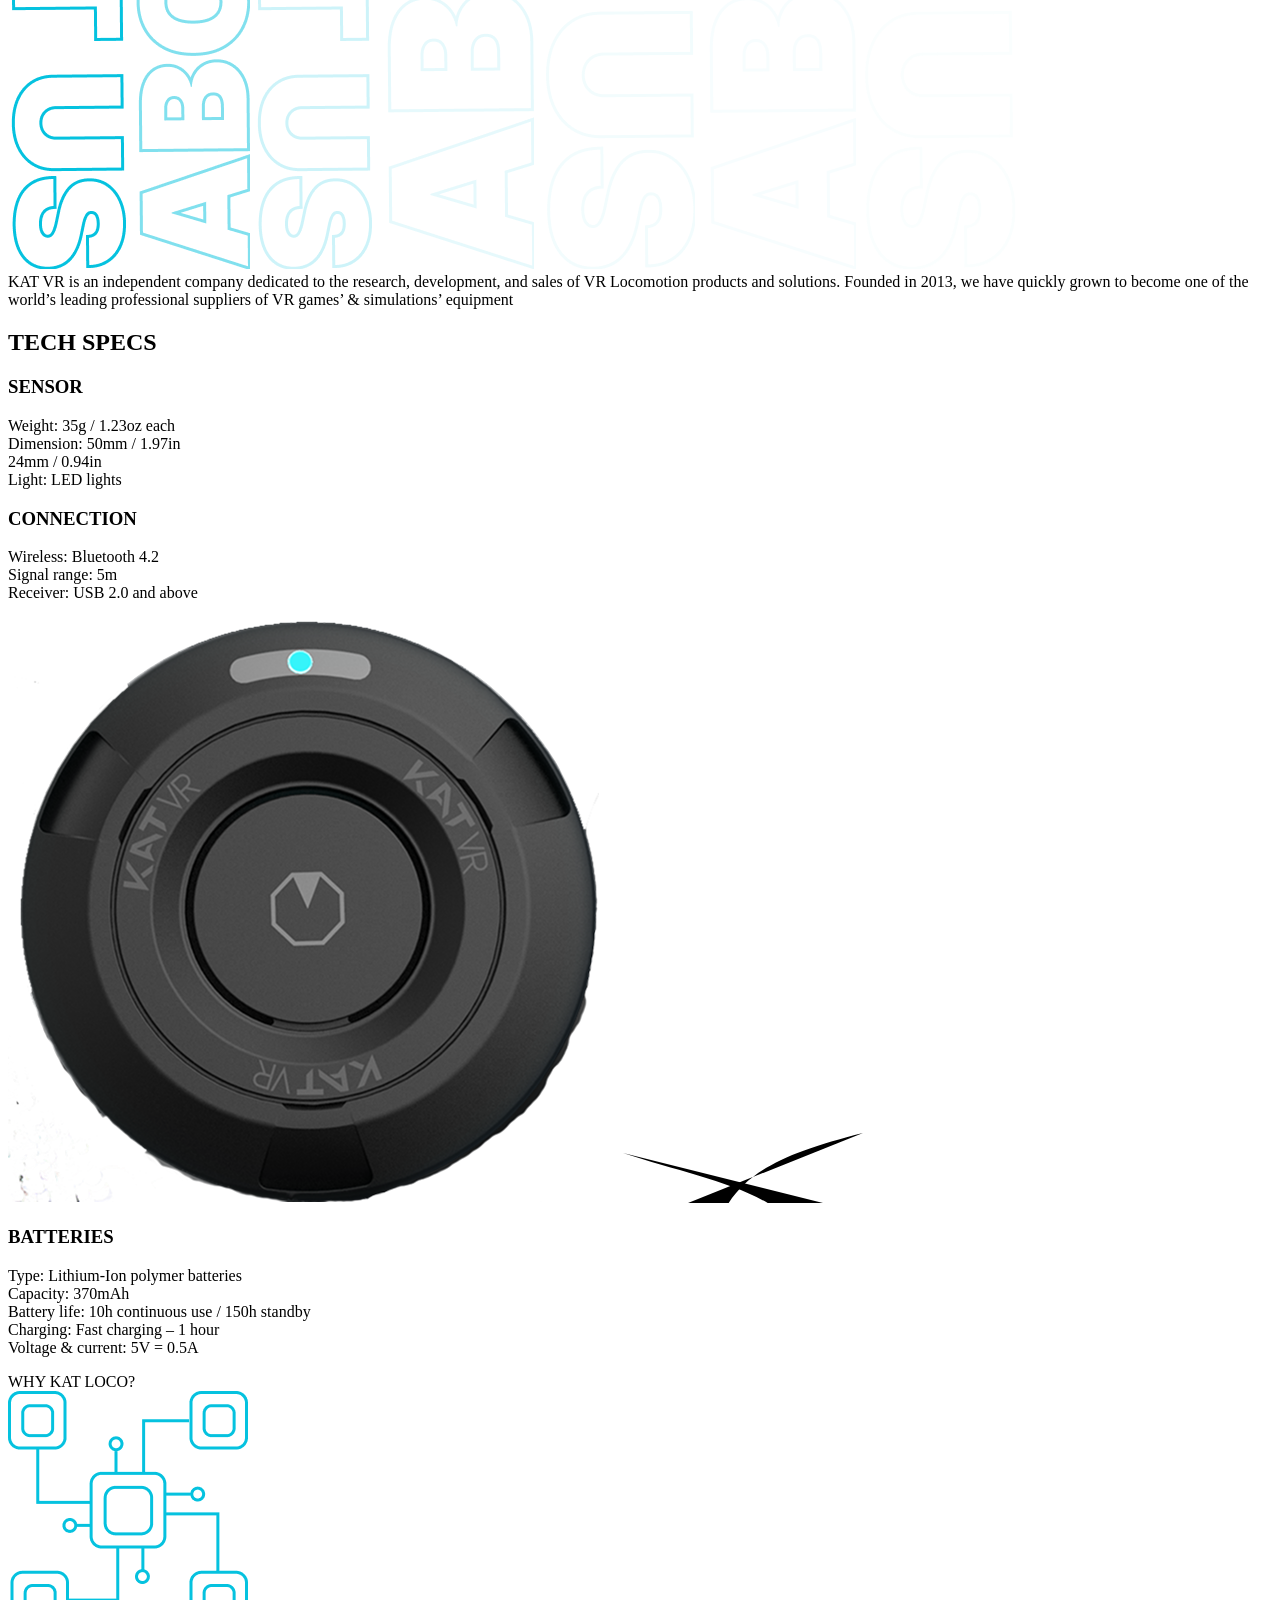
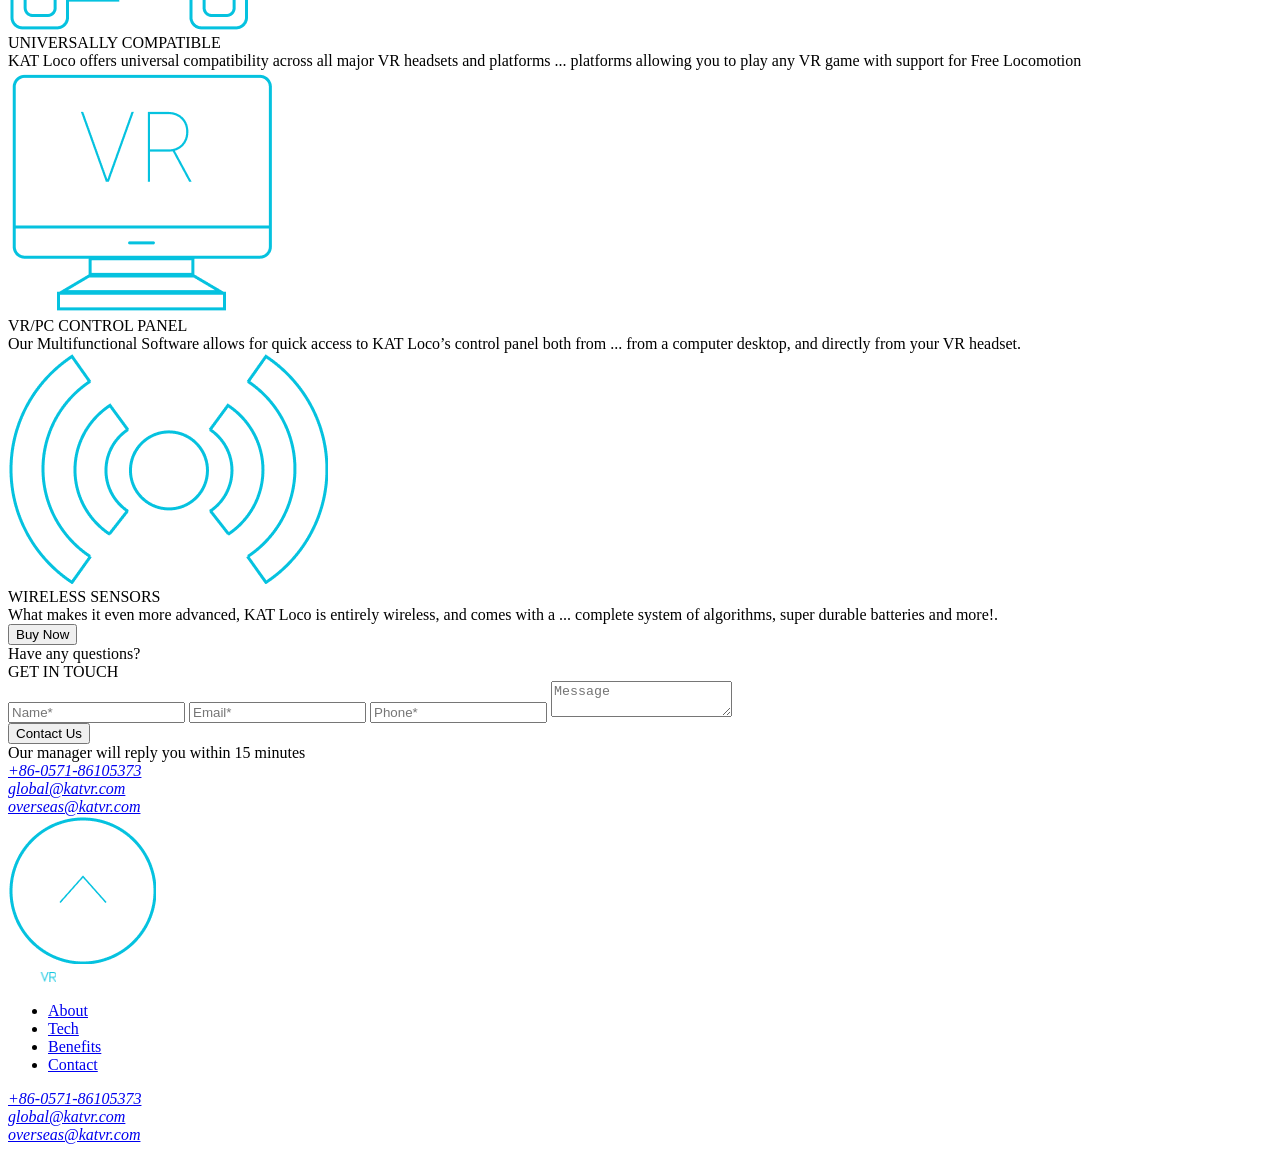
==== commit 1c67e275: "add task solution" ====
--- a/src/index.html
+++ b/src/index.html
@@ -7,6 +7,12 @@
       content="width=device-width, initial-scale=1.0"
     />
     <title>KatVR</title>
+
+    <link
+      rel="icon"
+      type="image/x-icon"
+      href="./icons/favicon.ico"
+    />
 
     <link
       rel="preconnect"
@@ -399,7 +405,7 @@
                 <ul class="nav__lists">
                   <li class="nav__item">
                     <a
-                      href="#"
+                      href="#Gaming"
                       class="nav__link"
                     >
                       FAQ
@@ -418,10 +424,13 @@
                 </ul>
               </div>
               <div class="bottom__wrapper--second">
-                <button class="bottom__button--top">
+                <a
+                  href="#Gaming"
+                  class="bottom__button--top"
+                >
                   More
                   <span class="button--arrow--top">▼</span>
-                </button>
+                </a>
               </div>
               <div class="bottom__wrapper--third">
                 <div class="nav-buttons">
@@ -440,7 +449,10 @@
       </div>
     </header>
     <main class="main">
-      <div class="gaming">
+      <div
+        class="gaming"
+        id="Gaming"
+      >
         <div class="container">
           <div class="gaming__content--mobile">
             <h2 class="gaming__section--title">
@@ -463,7 +475,10 @@
                 environment...
               </p>
             </div>
-            <div class="gaming__mobile--block3">
+            <div
+              class="gaming__mobile--block3"
+              id="skip"
+            >
               <h3 class="gaming__section--heading">FITNESS</h3>
               <p class="gaming__text--paragraph">
                 Combine business with pleasure, and discover countless ways...
@@ -872,8 +887,10 @@
 
             <div class="contact__button--wrapper">
               <button
+                form="subscribeForm"
                 type="submit"
                 class="contact__button"
+                id="contactBtn"
               >
                 <span class="contact__button--tittle">Contact Us</span>
               </button>
@@ -1049,6 +1066,15 @@
           form.reset(); // очищення поля
         });
       }
+
+      const contactBtn = document.getElementById('contactBtn');
+
+      if (form && contactBtn) {
+        contactBtn.addEventListener('click', function () {
+          form.reset();
+        });
+      }
+
       // Закриття обох дропдаунів при кліку поза ними
       document.addEventListener('click', function (e) {
         const dropdownAside = document.querySelector(
@@ -1078,6 +1104,14 @@
       function toggleHelpMenu() {
         document.getElementById('helpMenu').classList.toggle('open');
       }
+
+      const scrollBtn = document.getElementById('scrollBtn');
+      const nextSection = document.getElementById('next-section');
+
+      scrollBtn.addEventListener('click', function (e) {
+        document.body.classList.remove('no-scroll'); // прибираємо блокування скролу
+        nextSection.scrollIntoView({ behavior: 'smooth' });
+      });
     </script>
   </body>
 </html>
